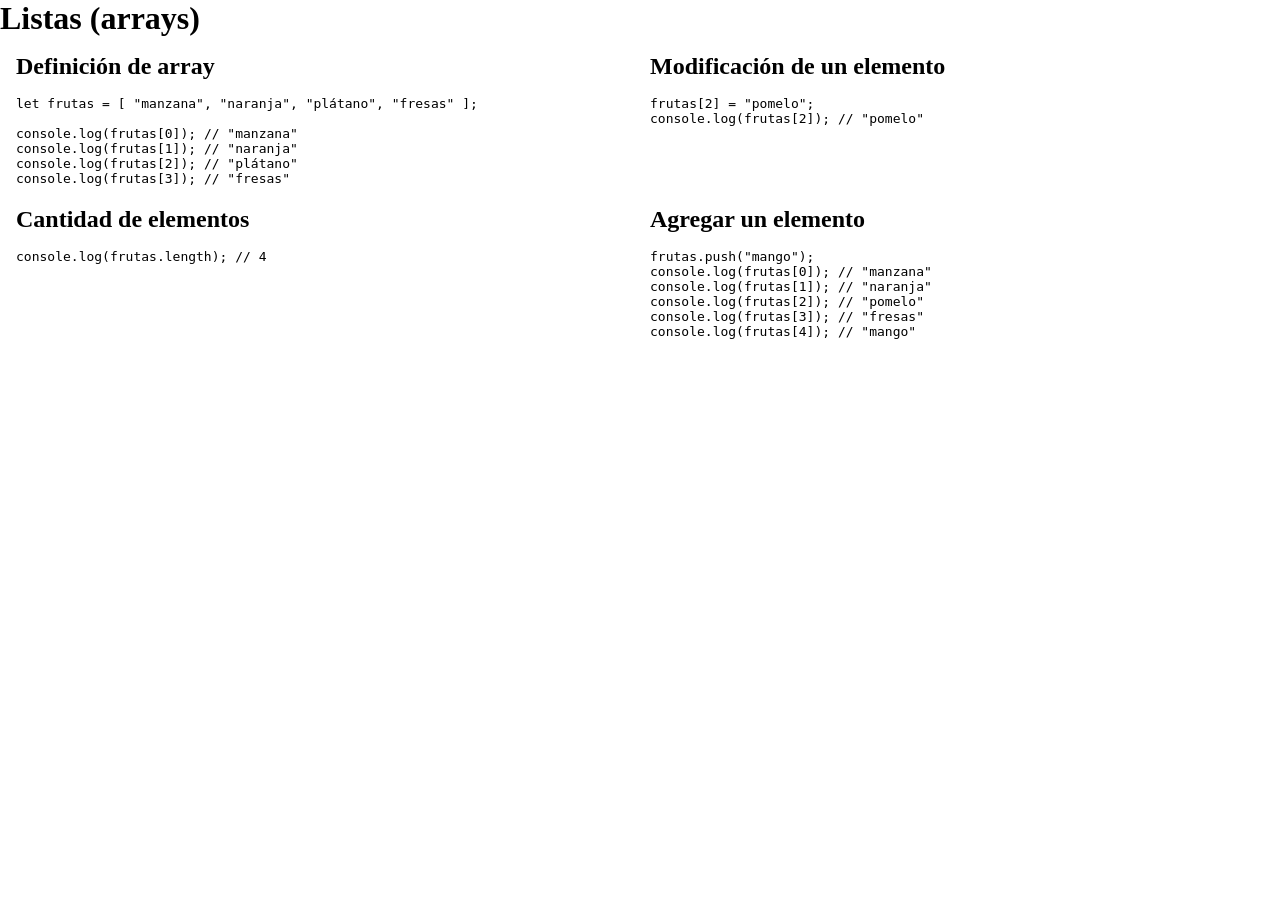
==== ejemplos/arrays/index.html @ a5542aa8 "Merge branch 'Programacion-Web-Full-Stack-PCom:main' into main" ====
<!doctype html>
<html lang="en">
  <head>
    <meta charset="UTF-8" />
    <meta name="viewport" content="width=device-width, initial-scale=1.0" />
    <link rel="stylesheet" href="style.css" />
    <link rel="stylesheet" href="../javascript.css" />
    <title>Listas (arrays)</title>
  </head>
  <body>
    <h1>Listas (arrays)</h1>

    <main>
      <article>
        <h2>Definición de array</h2>
        <pre><code><span class="keyword">let</span> <span class="variable">frutas</span> = [ <span class="string">"manzana"</span>, <span class="string">"naranja"</span>, <span class="string">"plátano"</span>, <span class="string">"fresas"</span> ];

<span class="keyword">console</span>.<span class="property">log</span>(<span class="variable">frutas</span>[0]); <span class="comment">// "manzana"</span>
<span class="keyword">console</span>.<span class="property">log</span>(<span class="variable">frutas</span>[1]); <span class="comment">// "naranja"</span>
<span class="keyword">console</span>.<span class="property">log</span>(<span class="variable">frutas</span>[2]); <span class="comment">// "plátano"</span>
<span class="keyword">console</span>.<span class="property">log</span>(<span class="variable">frutas</span>[3]); <span class="comment">// "fresas"</span>
</code></pre>
      </article>

      <article>
        <h2>Modificación de un elemento</h2>
        <pre><code><span class="variable">frutas</span>[2] = <span class="string">"pomelo"</span>;
<span class="keyword">console</span>.<span class="property">log</span>(<span class="variable">frutas</span>[2]); <span class="comment">// "pomelo"</span></code></pre>
      </article>

      <article>
        <h2>Cantidad de elementos</h2>
        <pre><code><span class="keyword">console</span>.<span class="property">log</span>(<span class="variable">frutas</span><span class="keyword">.length</span>); <span class="comment">// 4</span></code></pre>
      </article>

      <article>
        <h2>Agregar un elemento</h2>
        <pre><code><span class="variable">frutas</span>.<span class="keyword">push</span>(<span class="string">"mango"</span>);
<span class="keyword">console</span>.<span class="property">log</span>(<span class="variable">frutas</span>[0]); <span class="comment">// "manzana"</span>
<span class="keyword">console</span>.<span class="property">log</span>(<span class="variable">frutas</span>[1]); <span class="comment">// "naranja"</span>
<span class="keyword">console</span>.<span class="property">log</span>(<span class="variable">frutas</span>[2]); <span class="comment">// "pomelo"</span>
<span class="keyword">console</span>.<span class="property">log</span>(<span class="variable">frutas</span>[3]); <span class="comment">// "fresas"</span>
<span class="keyword">console</span>.<span class="property">log</span>(<span class="variable">frutas</span>[4]); <span class="comment">// "mango"</span>
</code></pre>
      </article>
    </main>
  </body>

  <script>
    let frutas = ["manzana", "naranja", "plátano", "fresas"];

    console.log(frutas[0]); // "manzana"
    console.log(frutas[1]); // "naranja"
    console.log(frutas[2]); // "plátano"
    console.log(frutas[3]); // "fresas"

    console.log("------------------");

    frutas[2] = "pomelo";
    console.log(frutas[0]); // "manzana
    console.log(frutas[1]); // "pomelo"
    console.log(frutas[2]); // "plátano"
    console.log(frutas[3]); // "fresas"

    console.log("------------------");

    console.log(frutas.length);

    console.log("------------------");

    frutas.push("mango");
    console.log(frutas[0]); // "manzana
    console.log(frutas[1]); // "pomelo"
    console.log(frutas[2]); // "plátano"
    console.log(frutas[3]); // "fresas"
    console.log(frutas[4]); // "mango"
  </script>
</html>
---- ejemplos/arrays/style.css ----
* {
  margin: 0;
  padding: 0;
  box-sizing: border-box;
}

main {
  width: fit-content;
  max-width: 1500px;
  margin-inline: auto;
  margin-bottom: 5rem;
  padding: 0 1rem;

  display: grid;
  gap: 20px;
}

h1,
h2 {
  margin-bottom: 1rem;
}

article {
  width: 100%;
  max-width: 700px;
  flex: 1;
}

@media screen and (min-width: 1000px) {
  main {
    width: auto;
    grid-template-columns: 1fr 1fr;
  }
}
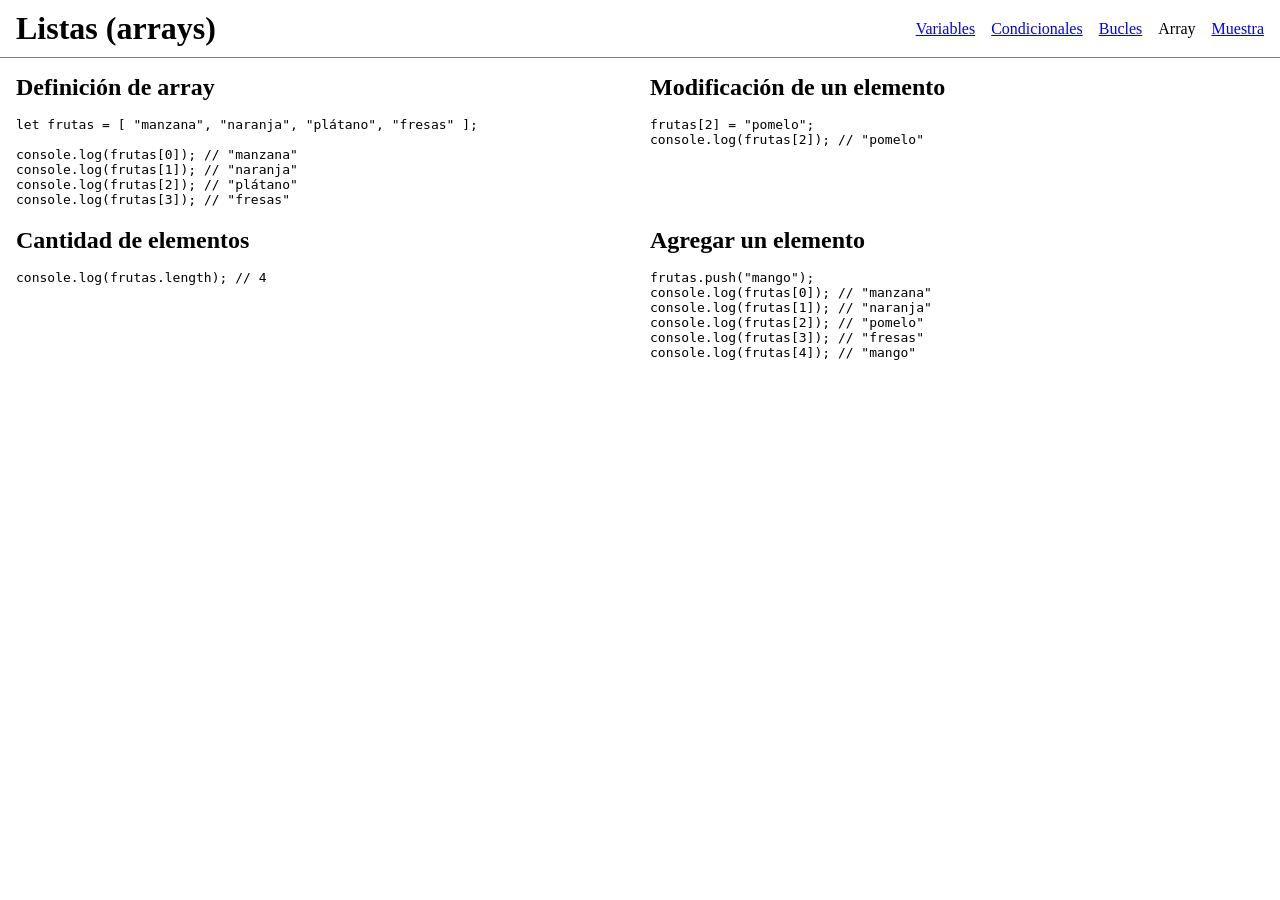
==== commit 9b8db877: "Merge branch 'Programacion-Web-Full-Stack-PCom:main' into main" ====
--- a/ejemplos/arrays/index.html
+++ b/ejemplos/arrays/index.html
@@ -3,12 +3,22 @@
   <head>
     <meta charset="UTF-8" />
     <meta name="viewport" content="width=device-width, initial-scale=1.0" />
-    <link rel="stylesheet" href="style.css" />
     <link rel="stylesheet" href="../javascript.css" />
+    <link rel="stylesheet" href="../globalStyle.css" />
     <title>Listas (arrays)</title>
   </head>
   <body>
-    <h1>Listas (arrays)</h1>
+    <header>
+      <h1>Listas (arrays)</h1>
+
+      <nav>
+        <a href="../variables/">Variables</a>
+        <a href="../condicionales/">Condicionales</a>
+        <a href="../bucles/">Bucles</a>
+        <span>Array</span>
+        <a href="../muestra/">Muestra</a>
+      </nav>
+    </header>
 
     <main>
       <article>
--- a/ejemplos/globalStyle.css
+++ b/ejemplos/globalStyle.css
@@ -0,0 +1,47 @@
+* {
+  margin: 0;
+  padding: 0;
+  box-sizing: border-box;
+}
+
+header {
+  display: flex;
+  justify-content: space-between;
+  align-items: center;
+  padding: 10px 1rem;
+  border-bottom: 1px solid gray;
+  margin-bottom: 1rem;
+}
+
+nav {
+  display: flex;
+  gap: 1rem;
+}
+
+main {
+  width: fit-content;
+  max-width: 1500px;
+  margin-inline: auto;
+  margin-bottom: 5rem;
+  padding: 0 1rem;
+
+  display: grid;
+  gap: 20px;
+}
+
+h2 {
+  margin-bottom: 1rem;
+}
+
+article {
+  width: 100%;
+  max-width: 700px;
+  flex: 1;
+}
+
+@media screen and (min-width: 1000px) {
+  main {
+    width: auto;
+    grid-template-columns: 1fr 1fr;
+  }
+}
